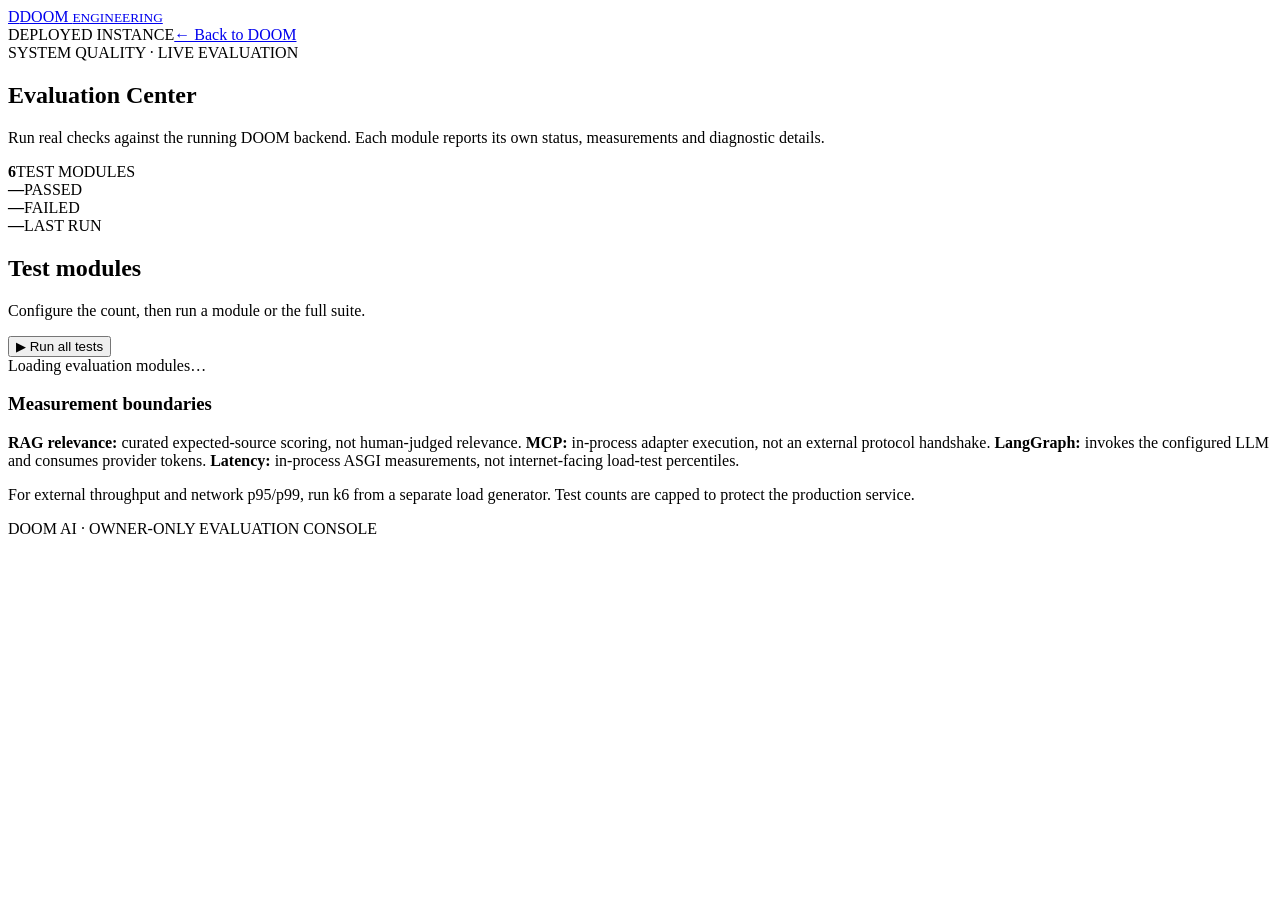
==== src/api/evaluation.html @ 39811724 "Add DOOM evaluation dashboard page" ====
<!DOCTYPE html>
<html lang="en">
<head>
  <meta charset="UTF-8">
  <meta name="viewport" content="width=device-width, initial-scale=1">
  <meta name="theme-color" content="#080808">
  <title>DOOM · Evaluation</title>
  <link href="https://fonts.googleapis.com/css2?family=Space+Grotesk:wght@400;500;600;700&family=DM+Mono:wght@400;500&display=swap" rel="stylesheet">
  <link rel="stylesheet" href="/static/evaluation.css?v=20261107-eval1">
</head>
<body>
  <main class="eval-shell">
    <header class="topbar">
      <a class="brand" href="/"><span class="brand-mark">D</span><span>DOOM <small>ENGINEERING</small></span></a>
      <div class="top-actions"><span class="live-dot"></span><span>DEPLOYED INSTANCE</span><a href="/">← Back to DOOM</a></div>
    </header>
    <section class="intro">
      <div class="eyebrow">SYSTEM QUALITY · LIVE EVALUATION</div>
      <h1>Evaluation <span>Center</span></h1>
      <p>Run real checks against the running DOOM backend. Each module reports its own status, measurements and diagnostic details.</p>
      <div class="summary-row">
        <div class="summary"><strong id="total-tests">6</strong><span>TEST MODULES</span></div>
        <div class="summary"><strong id="passed-tests">—</strong><span>PASSED</span></div>
        <div class="summary"><strong id="failed-tests">—</strong><span>FAILED</span></div>
        <div class="summary"><strong id="last-duration">—</strong><span>LAST RUN</span></div>
      </div>
    </section>
    <section class="toolbar">
      <div><h2>Test modules</h2><p>Configure the count, then run a module or the full suite.</p></div>
      <button id="run-all" class="primary">▶ Run all tests</button>
    </section>
    <div id="notice" class="notice" role="status">Loading evaluation modules…</div>
    <section id="test-grid" class="test-grid" aria-live="polite"></section>
    <section class="scope-note">
      <h3>Measurement boundaries</h3>
      <p><b>RAG relevance:</b> curated expected-source scoring, not human-judged relevance. <b>MCP:</b> in-process adapter execution, not an external protocol handshake. <b>LangGraph:</b> invokes the configured LLM and consumes provider tokens. <b>Latency:</b> in-process ASGI measurements, not internet-facing load-test percentiles.</p>
      <p>For external throughput and network p95/p99, run k6 from a separate load generator. Test counts are capped to protect the production service.</p>
    </section>
    <footer>DOOM AI · OWNER-ONLY EVALUATION CONSOLE</footer>
  </main>
  <script type="module" src="/static/js/evaluation.js?v=20261107-eval1"></script>
</body>
</html>
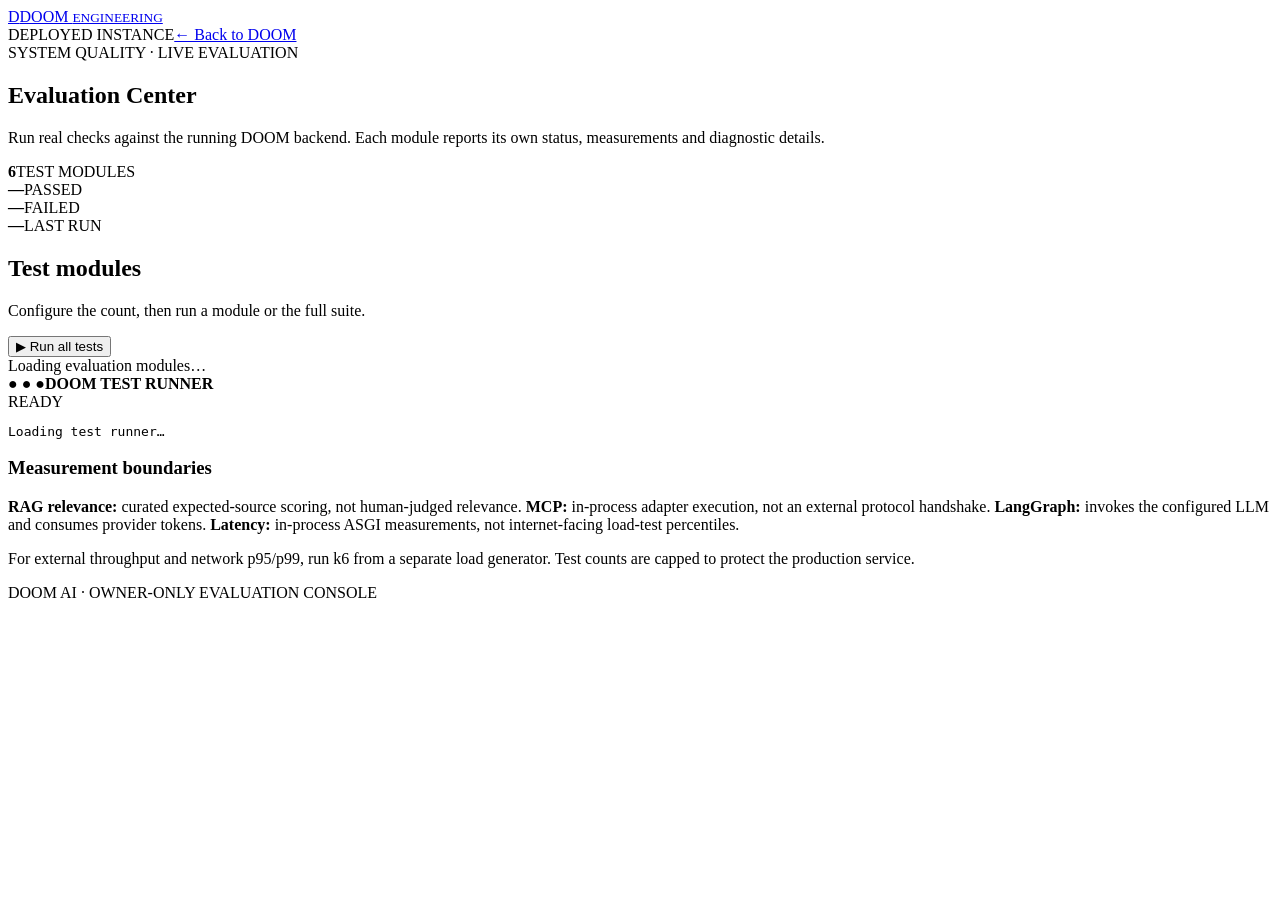
==== commit 0b331c86: "Add live evaluation terminal panel" ====
--- a/src/api/evaluation.html
+++ b/src/api/evaluation.html
@@ -6,7 +6,7 @@
   <meta name="theme-color" content="#080808">
   <title>DOOM · Evaluation</title>
   <link href="https://fonts.googleapis.com/css2?family=Space+Grotesk:wght@400;500;600;700&family=DM+Mono:wght@400;500&display=swap" rel="stylesheet">
-  <link rel="stylesheet" href="/static/evaluation.css?v=20261107-eval1">
+  <link rel="stylesheet" href="/static/evaluation.css?v=20261107-terminal1">
 </head>
 <body>
   <main class="eval-shell">
@@ -30,6 +30,10 @@
       <button id="run-all" class="primary">▶ Run all tests</button>
     </section>
     <div id="notice" class="notice" role="status">Loading evaluation modules…</div>
+    <section class="terminal-panel" aria-label="Live test terminal">
+      <div class="terminal-head"><div><span class="terminal-lights">● ● ●</span><b>DOOM TEST RUNNER</b></div><span id="terminal-meta">READY</span></div>
+      <pre id="terminal-output" class="terminal-output" role="log" aria-live="polite">Loading test runner…</pre>
+    </section>
     <section id="test-grid" class="test-grid" aria-live="polite"></section>
     <section class="scope-note">
       <h3>Measurement boundaries</h3>
@@ -38,6 +42,6 @@
     </section>
     <footer>DOOM AI · OWNER-ONLY EVALUATION CONSOLE</footer>
   </main>
-  <script type="module" src="/static/js/evaluation.js?v=20261107-eval1"></script>
+  <script type="module" src="/static/js/evaluation.js?v=20261107-terminal1"></script>
 </body>
 </html>
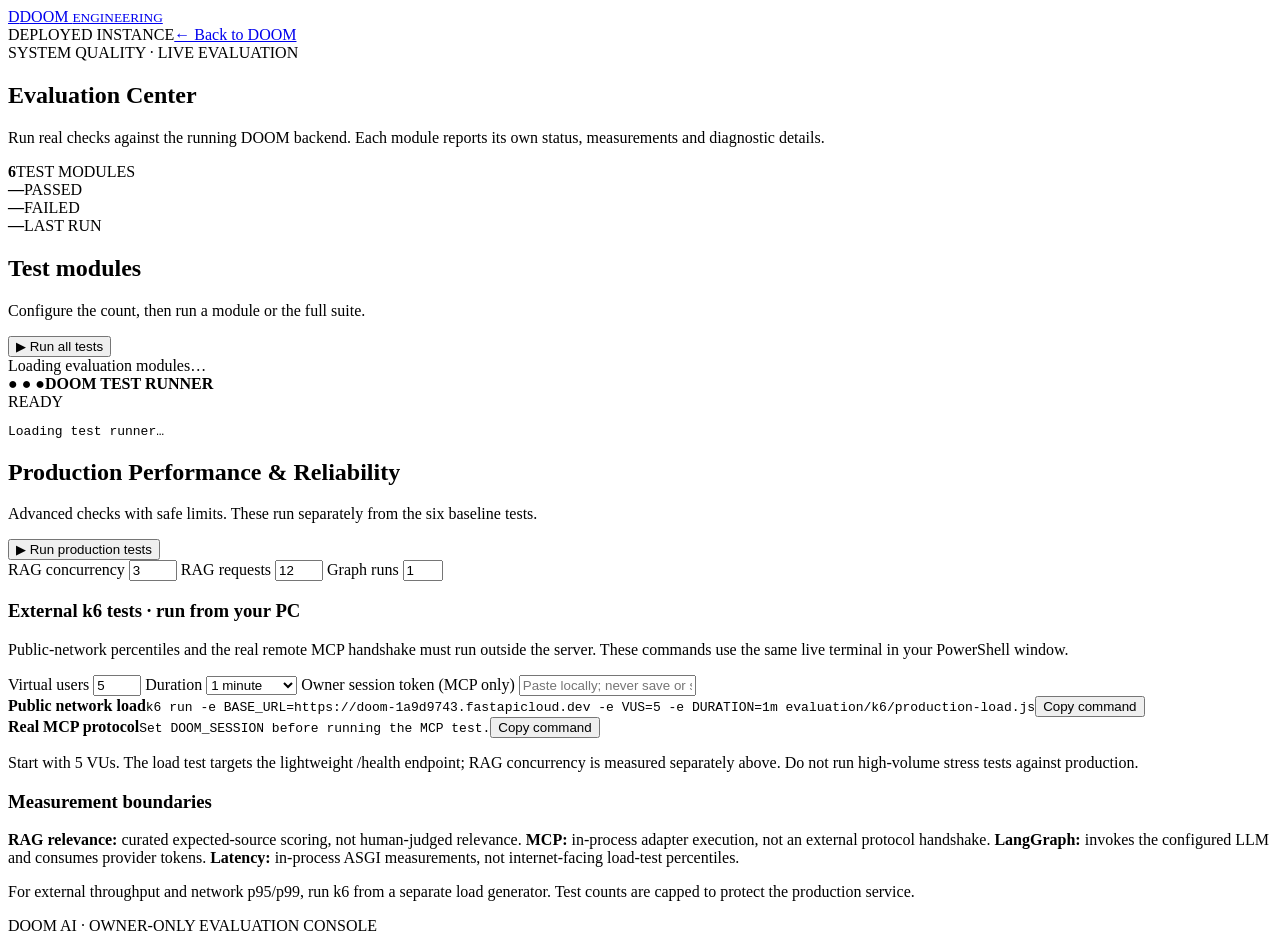
==== commit 418f25fa: "Add production evaluation dashboard controls" ====
--- a/src/api/evaluation.html
+++ b/src/api/evaluation.html
@@ -6,7 +6,7 @@
   <meta name="theme-color" content="#080808">
   <title>DOOM · Evaluation</title>
   <link href="https://fonts.googleapis.com/css2?family=Space+Grotesk:wght@400;500;600;700&family=DM+Mono:wght@400;500&display=swap" rel="stylesheet">
-  <link rel="stylesheet" href="/static/evaluation.css?v=20261107-terminal1">
+  <link rel="stylesheet" href="/static/evaluation.css?v=20261107-production1">
 </head>
 <body>
   <main class="eval-shell">
@@ -35,6 +35,28 @@
       <pre id="terminal-output" class="terminal-output" role="log" aria-live="polite">Loading test runner…</pre>
     </section>
     <section id="test-grid" class="test-grid" aria-live="polite"></section>
+    <section class="toolbar production-toolbar">
+      <div><h2>Production Performance &amp; Reliability</h2><p>Advanced checks with safe limits. These run separately from the six baseline tests.</p></div>
+      <button id="run-production-all" class="primary">▶ Run production tests</button>
+    </section>
+    <div class="production-config">
+      <label>RAG concurrency <input id="production-concurrency" type="number" min="1" max="10" value="3"></label>
+      <label>RAG requests <input id="production-requests" type="number" min="1" max="40" value="12"></label>
+      <label>Graph runs <input id="production-runs" type="number" min="1" max="2" value="1"></label>
+    </div>
+    <section id="production-grid" class="test-grid" aria-live="polite"></section>
+    <section class="external-panel">
+      <h3>External k6 tests · run from your PC</h3>
+      <p>Public-network percentiles and the real remote MCP handshake must run outside the server. These commands use the same live terminal in your PowerShell window.</p>
+      <div class="external-config">
+        <label>Virtual users <input id="k6-vus" type="number" min="1" max="50" value="5"></label>
+        <label>Duration <select id="k6-duration"><option value="30s">30 seconds</option><option value="1m" selected>1 minute</option><option value="3m">3 minutes</option></select></label>
+        <label>Owner session token (MCP only) <input id="k6-token" type="password" placeholder="Paste locally; never save or share"></label>
+      </div>
+      <div class="external-command"><b>Public network load</b><code id="k6-load-command">k6 run -e BASE_URL=https://doom-1a9d9743.fastapicloud.dev -e VUS=5 -e DURATION=1m evaluation/k6/production-load.js</code><button id="copy-k6-load" class="run-one">Copy command</button></div>
+      <div class="external-command"><b>Real MCP protocol</b><code id="k6-mcp-command">Set DOOM_SESSION before running the MCP test.</code><button id="copy-k6-mcp" class="run-one">Copy command</button></div>
+      <p class="external-note">Start with 5 VUs. The load test targets the lightweight /health endpoint; RAG concurrency is measured separately above. Do not run high-volume stress tests against production.</p>
+    </section>
     <section class="scope-note">
       <h3>Measurement boundaries</h3>
       <p><b>RAG relevance:</b> curated expected-source scoring, not human-judged relevance. <b>MCP:</b> in-process adapter execution, not an external protocol handshake. <b>LangGraph:</b> invokes the configured LLM and consumes provider tokens. <b>Latency:</b> in-process ASGI measurements, not internet-facing load-test percentiles.</p>
@@ -42,6 +64,6 @@
     </section>
     <footer>DOOM AI · OWNER-ONLY EVALUATION CONSOLE</footer>
   </main>
-  <script type="module" src="/static/js/evaluation.js?v=20261107-terminal1"></script>
+  <script type="module" src="/static/js/evaluation.js?v=20261107-production1"></script>
 </body>
 </html>
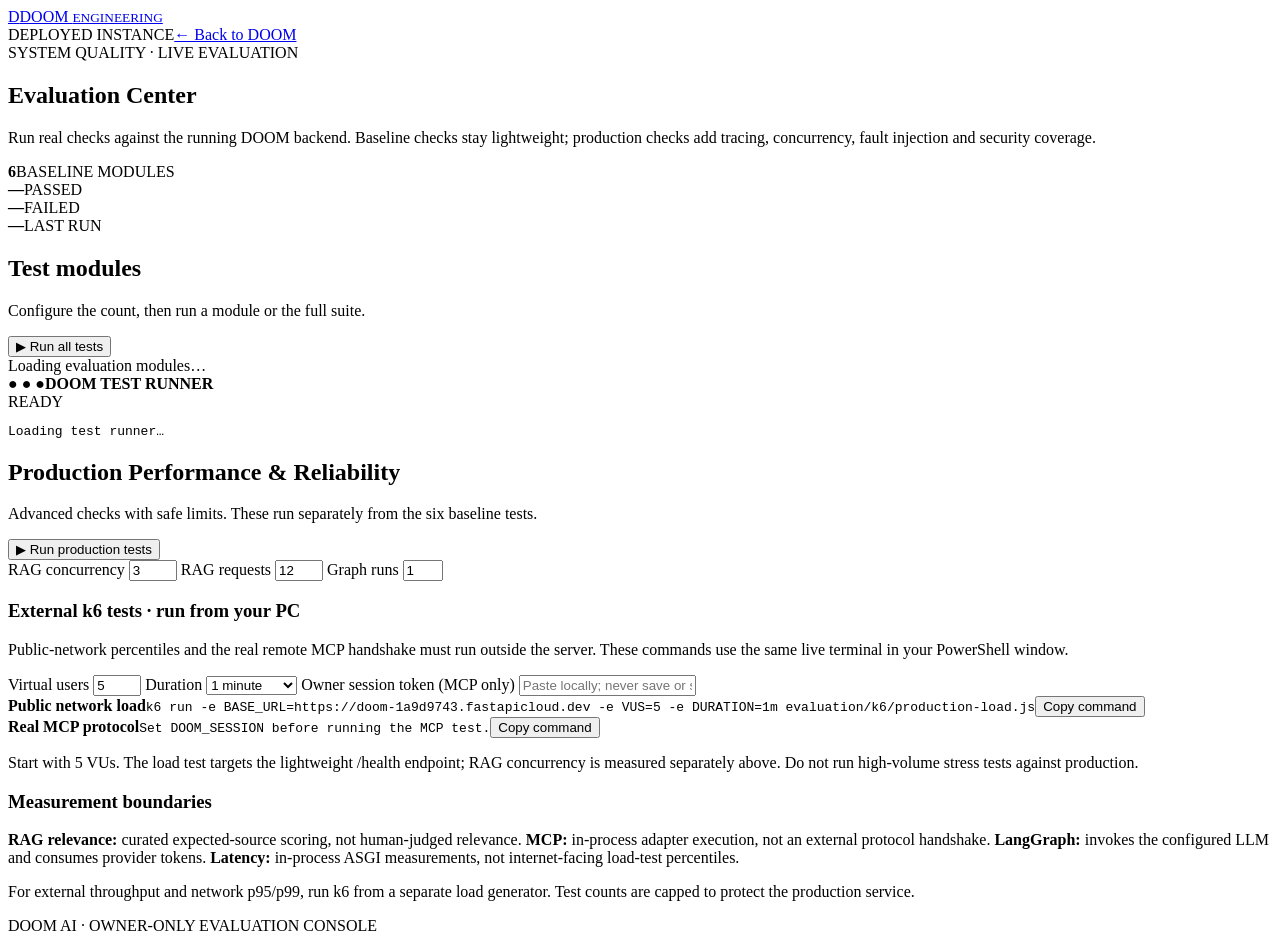
==== commit 3f185a59: "Clarify baseline and production evaluation sections" ====
--- a/src/api/evaluation.html
+++ b/src/api/evaluation.html
@@ -17,9 +17,9 @@
     <section class="intro">
       <div class="eyebrow">SYSTEM QUALITY · LIVE EVALUATION</div>
       <h1>Evaluation <span>Center</span></h1>
-      <p>Run real checks against the running DOOM backend. Each module reports its own status, measurements and diagnostic details.</p>
+      <p>Run real checks against the running DOOM backend. Baseline checks stay lightweight; production checks add tracing, concurrency, fault injection and security coverage.</p>
       <div class="summary-row">
-        <div class="summary"><strong id="total-tests">6</strong><span>TEST MODULES</span></div>
+        <div class="summary"><strong id="total-tests">6</strong><span>BASELINE MODULES</span></div>
         <div class="summary"><strong id="passed-tests">—</strong><span>PASSED</span></div>
         <div class="summary"><strong id="failed-tests">—</strong><span>FAILED</span></div>
         <div class="summary"><strong id="last-duration">—</strong><span>LAST RUN</span></div>
